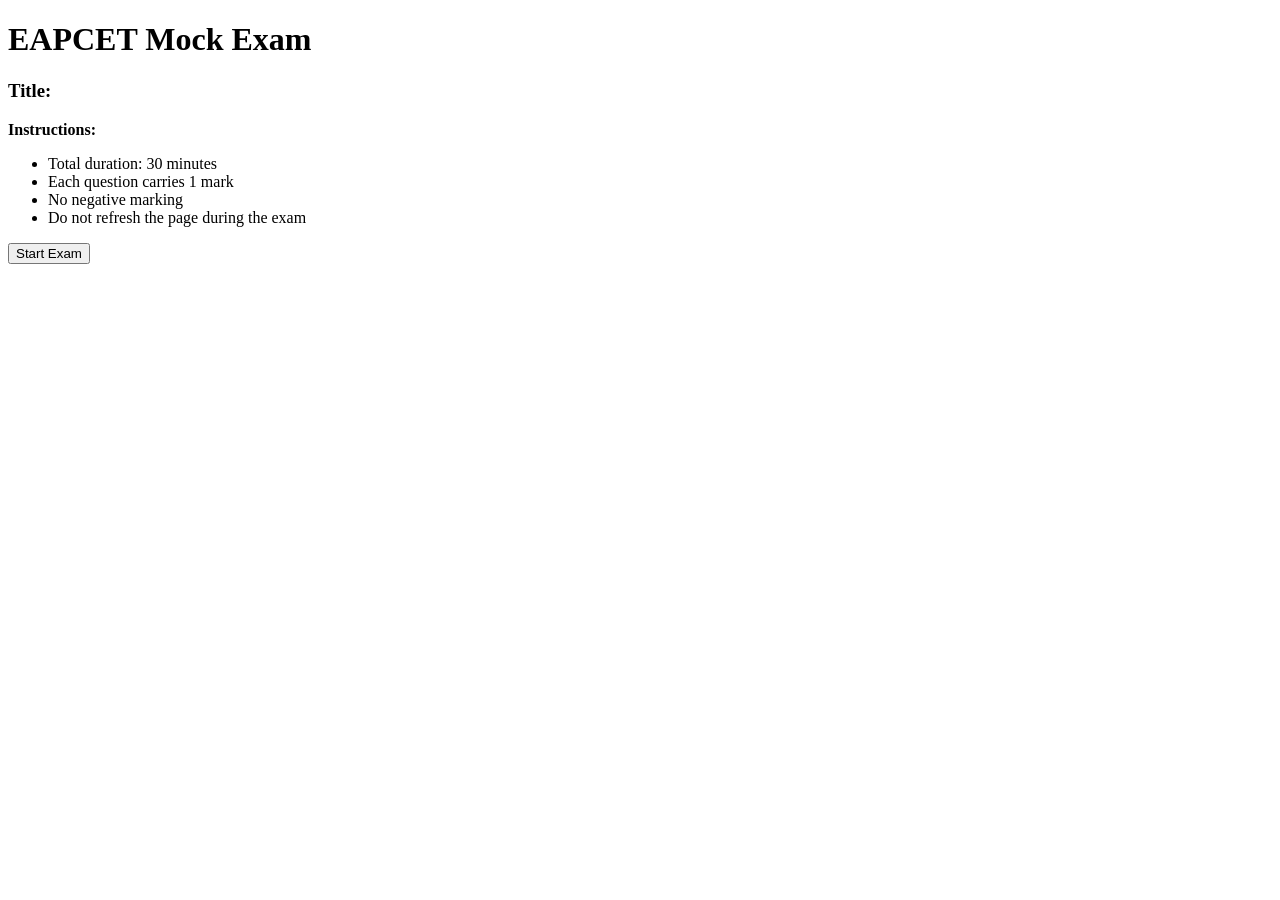
==== eapcetexam.html @ 50223536 "Add files via upload" ====
<!DOCTYPE html>
<html lang="en">
<head>
  <meta charset="UTF-8">
  <meta name="viewport" content="width=device-width, initial-scale=1.0">
  <title>EAPCET Exam</title>
  <link rel="stylesheet" href="eapcetexam.css">
</head>
<body>
  <div id="intro">
    <h1>EAPCET Mock Exam</h1>
    <h3>Title: <span id="title"></span></h3>
    <p><strong>Instructions:</strong></p>
    <ul>
      <li>Total duration: 30 minutes</li>
      <li>Each question carries 1 mark</li>
      <li>No negative marking</li>
      <li>Do not refresh the page during the exam</li>
    </ul>
    <button onclick="startExam()">Start Exam</button>
  </div>

  <div id="submitCard" style="display: none; padding: 20px; border-radius: 10px; background-color: #f4f4f4; box-shadow: 0 2px 8px rgba(0,0,0,0.2); max-width: 400px; margin: 20px auto; text-align: center;">
    <h2>Submission Summary</h2>
    <p><strong>User ID:</strong> <span id="userIdDisplay"></span></p>
    <p><strong>Total Questions Answered:</strong> <span id="questionsAnswered"></span></p>
    <p><strong>Marks Scored:</strong> <span id="marksScored"></span></p>
    <button onclick="goBack()" style="padding: 10px 20px; background-color: #4CAF50; color: white; border: none; border-radius: 5px; cursor: pointer;">Go Back</button>
  </div>
  
  <div id="message" style="padding: 10px; color: white; background-color: red; text-align: center; display: none;"></div>
  <!-- This div will hold the actual exam UI after start -->
  <div id="exam" style="display: none;"></div>
  

  <script>
    let violationCount = 0;
    const maxViolations = 1;
    let examSubmitted = false;  // ✅ Flag to prevent multiple submissions

    function handleViolation(reason) {
        if (examSubmitted) return;  // ✅ Prevent multiple alerts

        violationCount++;
        showMessage(`Violation detected: ${reason}`);

        if (violationCount >= maxViolations) {
            showMessage("Exam auto-submitted due to policy violation!", "red");
            submitExam();
        }
    }

    function startExam() {
        // Fullscreen request
        const elem = document.documentElement;
        if (elem.requestFullscreen) {
            elem.requestFullscreen();
        } else if (elem.webkitRequestFullscreen) {
            elem.webkitRequestFullscreen();
        } else if (elem.msRequestFullscreen) {
            elem.msRequestFullscreen();
        }

        document.body.style.overflowX = 'hidden';

        document.addEventListener('contextmenu', event => event.preventDefault());

        document.addEventListener('visibilitychange', () => {
            if (document.hidden) {
                handleViolation("Tab switch or window change detected!");
            }
        });

        window.onblur = () => {
            handleViolation("Window unfocused!");
        };

        window.addEventListener("keydown", function (e) {
            if (
                e.key === "F12" ||
                e.key === "Escape" ||
                e.ctrlKey || e.metaKey || e.altKey
            ) {
                e.preventDefault();
                handleViolation("Forbidden keyboard shortcut used!");
            }
        });

        // ✅ Handle exit from fullscreen
        document.addEventListener("fullscreenchange", () => {
            if (!document.fullscreenElement) {
                handleViolation("Exited fullscreen mode!");
            }
        });

        document.getElementById("intro").style.display = "none";
        document.getElementById("exam").style.display = "block";
        renderExamUI();
    }

    function showMessage(text, color = "red") {
        const msgDiv = document.getElementById("message");
        msgDiv.textContent = text;
        msgDiv.style.backgroundColor = color;
        msgDiv.style.display = "block";
        msgDiv.style.zIndex = "1001"
    }

  </script>
  <script src="eapcetexam.js"></script>
</body>
</html>
---- eapcetexam.css ----
body {
  overflow-x: hidden;
}
.question-header {
    background-color: #e6f0ff;
    padding: 10px;
    border: 1px solid #ccc;
    font-size: 16px;
    margin-bottom: 10px;
  }
  
  .status-panel {
    border: 1px solid #999;
    padding: 10px;
    margin-bottom: 15px;
    background: #fff;
    font-size: 14px;
  }
  
  .status-panel div {
    margin: 5px 0;
  }
  
  .status-dot {
    display: inline-block;
    width: 12px;
    height: 12px;
    margin-right: 5px;
    border-radius: 50%;
    border: 1px solid #333;
  }
  
  .answered { background-color: green; }
  .not-answered { background-color: red; }
  .not-visited { background-color: gray; }
  .review { background-color: purple; }
  
  .sidebar {
    width: 25%;
    background: #f5f5f5;
    padding: 10px;
    position: fixed;
    right: 0;
    top: 0;
    height: 100vh;
    box-sizing: border-box;
    overflow-y: auto;
  }
  
  .submit-btn {
    width: 100%;
    padding: 10px;
    margin-top: 20px;
    font-weight: bold;
    background-color: #2196f3;
    color: white;
    border: none;
    cursor: pointer;
  }
  
  .palette {
    display: flex;
    flex-wrap: wrap;
    gap: 5px;
    margin-top: 10px;
  }
  
  .palette-btn {
    width: 30px;
    height: 30px;
    margin: 4px;
    border-radius: 50%;
    border: none;
    color: white;
    font-weight: bold;
  }
  
  .palette-btn.answered { background-color: green; }
  .palette-btn.not-answered { background-color: red; }
  .palette-btn.not-visited { background-color: gray; }
  .palette-btn.marked { background-color: orange; }
  

  .status-panel {
    border: 1px solid #ccc;
    padding: 10px;
    margin-bottom: 15px;
    font-size: 14px;
  }
  
  .status-panel div {
    margin-bottom: 6px;
  }
  
  .status-dot {
    display: inline-block;
    width: 12px;
    height: 12px;
    border-radius: 50%;
    margin-right: 6px;
    vertical-align: middle;
  }
  
  .status-dot.answered { background-color: green; }
  .status-dot.not-answered { background-color: red; }
  .status-dot.not-visited { background-color: gray; }
  .status-dot.review { background-color: purple; }
  
  
  /* Button colors */
  .palette-btn.answered {
    background-color: green;
    color: white;
  }
  
  .palette-btn.not-answered {
    background-color: red;
    color: white;
  }
  
  .palette-btn.marked {
    background-color: purple;
    color: white;
  }
  
  .palette-btn.visited {
    border: 2px solid blue;
  }

  #question-palette{
    height: 50vh;
    overflow-y: auto;
  }

  .time{
    margin-left: 50vw;
  }

  .exam-layout {
    display: flex;
    flex-direction: row;
    gap: 20px;
  }
  
  @media (max-width: 768px) {
    .question-img{
      width: 100%;
      max-width: 80%;
    }
    .exam-layout {
      flex-direction: column;
    }
  
    .question-section,
    .sidebar {
      width: 100%;
      display: block;
    }
  
    .sidebar {
      position: static;
      height: auto;
    }
  
    .time {
      margin-left: 15vw;
    }
  }
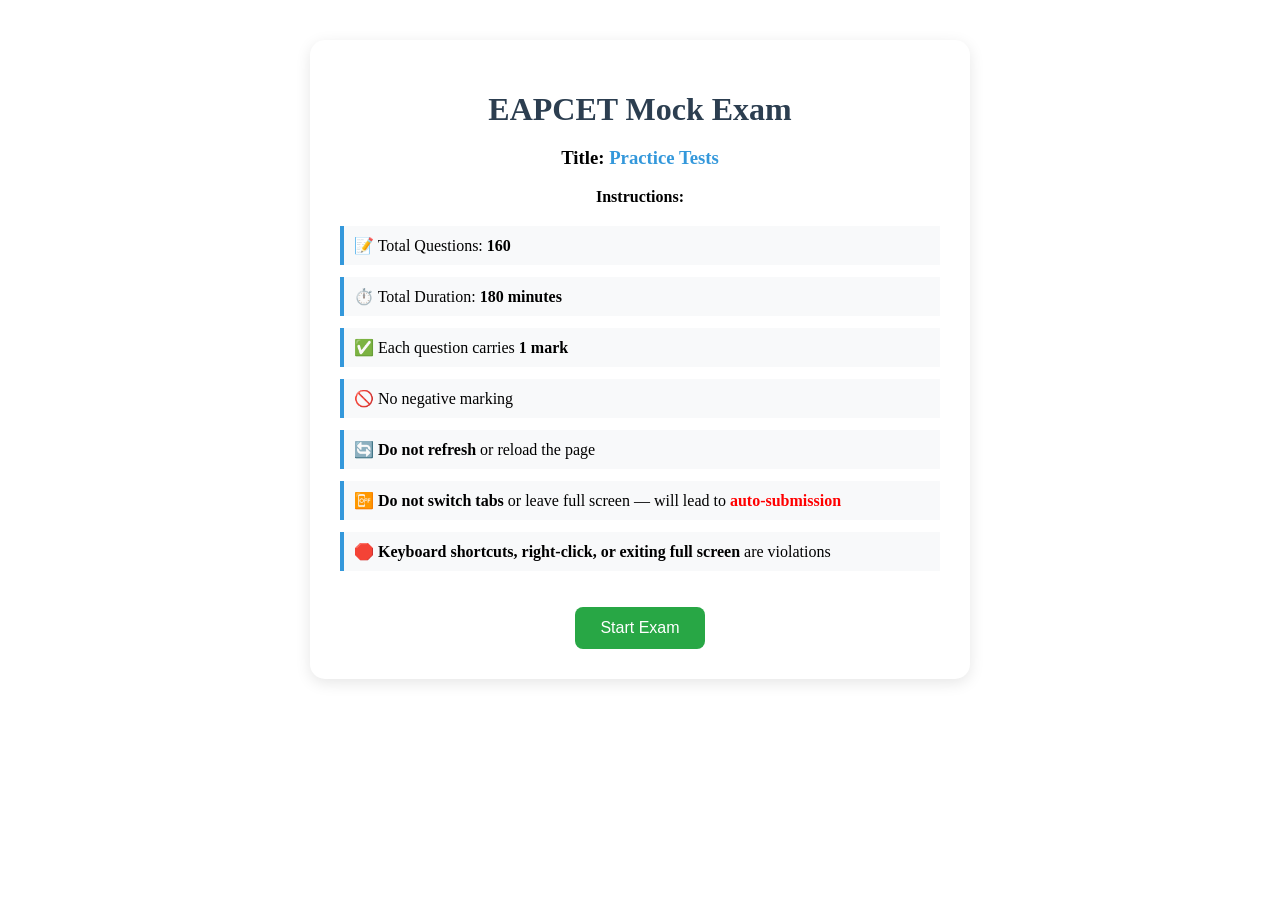
==== commit 0f58c6ae: "Add files via upload" ====
--- a/eapcetexam.html
+++ b/eapcetexam.html
@@ -7,18 +7,22 @@
   <link rel="stylesheet" href="eapcetexam.css">
 </head>
 <body>
-  <div id="intro">
-    <h1>EAPCET Mock Exam</h1>
-    <h3>Title: <span id="title"></span></h3>
-    <p><strong>Instructions:</strong></p>
-    <ul>
-      <li>Total duration: 30 minutes</li>
-      <li>Each question carries 1 mark</li>
-      <li>No negative marking</li>
-      <li>Do not refresh the page during the exam</li>
-    </ul>
-    <button onclick="startExam()">Start Exam</button>
-  </div>
+    <div id="intro" class="card">
+        <h1>EAPCET Mock Exam</h1>
+        <h3>Title: <span id="title">Practice Tests</span></h3>
+        <p><strong>Instructions:</strong></p>
+        <ul class="instruction-list">
+            <li>📝 Total Questions: <strong>160</strong></li>
+            <li>⏱️ Total Duration: <strong>180 minutes</strong></li>
+            <li>✅ Each question carries <strong>1 mark</strong></li>
+            <li>🚫 No negative marking</li>
+            <li>🔄 <strong>Do not refresh</strong> or reload the page</li>
+            <li>📴 <strong>Do not switch tabs</strong> or leave full screen — will lead to <span class="violation">auto-submission</span></li>
+            <li>🛑 <strong>Keyboard shortcuts, right-click, or exiting full screen</strong> are violations</li>
+        </ul>
+        <button onclick="startExam()" class="start-btn">Start Exam</button>
+    </div>
+      
 
   <div id="submitCard" style="display: none; padding: 20px; border-radius: 10px; background-color: #f4f4f4; box-shadow: 0 2px 8px rgba(0,0,0,0.2); max-width: 400px; margin: 20px auto; text-align: center;">
     <h2>Submission Summary</h2>
--- a/eapcetexam.css
+++ b/eapcetexam.css
@@ -1,6 +1,66 @@
 body {
   overflow-x: hidden;
 }
+
+.card {
+  max-width: 600px;
+  margin: 40px auto;
+  padding: 30px;
+  background: #ffffff;
+  border-radius: 15px;
+  box-shadow: 0 4px 15px rgba(0, 0, 0, 0.1);
+  text-align: center;
+}
+
+.card h1 {
+  color: #2c3e50;
+  margin-bottom: 10px;
+}
+
+.card h3 span {
+  color: #3498db;
+}
+
+.instruction-list {
+  text-align: left;
+  padding: 0;
+  list-style: none;
+  margin-top: 20px;
+}
+
+.instruction-list li {
+  margin-bottom: 12px;
+  padding: 10px;
+  background-color: #f8f9fa;
+  border-left: 4px solid #3498db;
+  transition: background-color 0.3s;
+}
+
+.instruction-list li:hover {
+  background-color: #e3f2fd;
+}
+
+.violation {
+  color: red;
+  font-weight: bold;
+}
+
+.start-btn {
+  margin-top: 20px;
+  padding: 12px 25px;
+  font-size: 16px;
+  background-color: #28a745;
+  color: #fff;
+  border: none;
+  border-radius: 8px;
+  cursor: pointer;
+  transition: background-color 0.3s ease;
+}
+
+.start-btn:hover {
+  background-color: #218838;
+}
+
 .question-header {
     background-color: #e6f0ff;
     padding: 10px;
